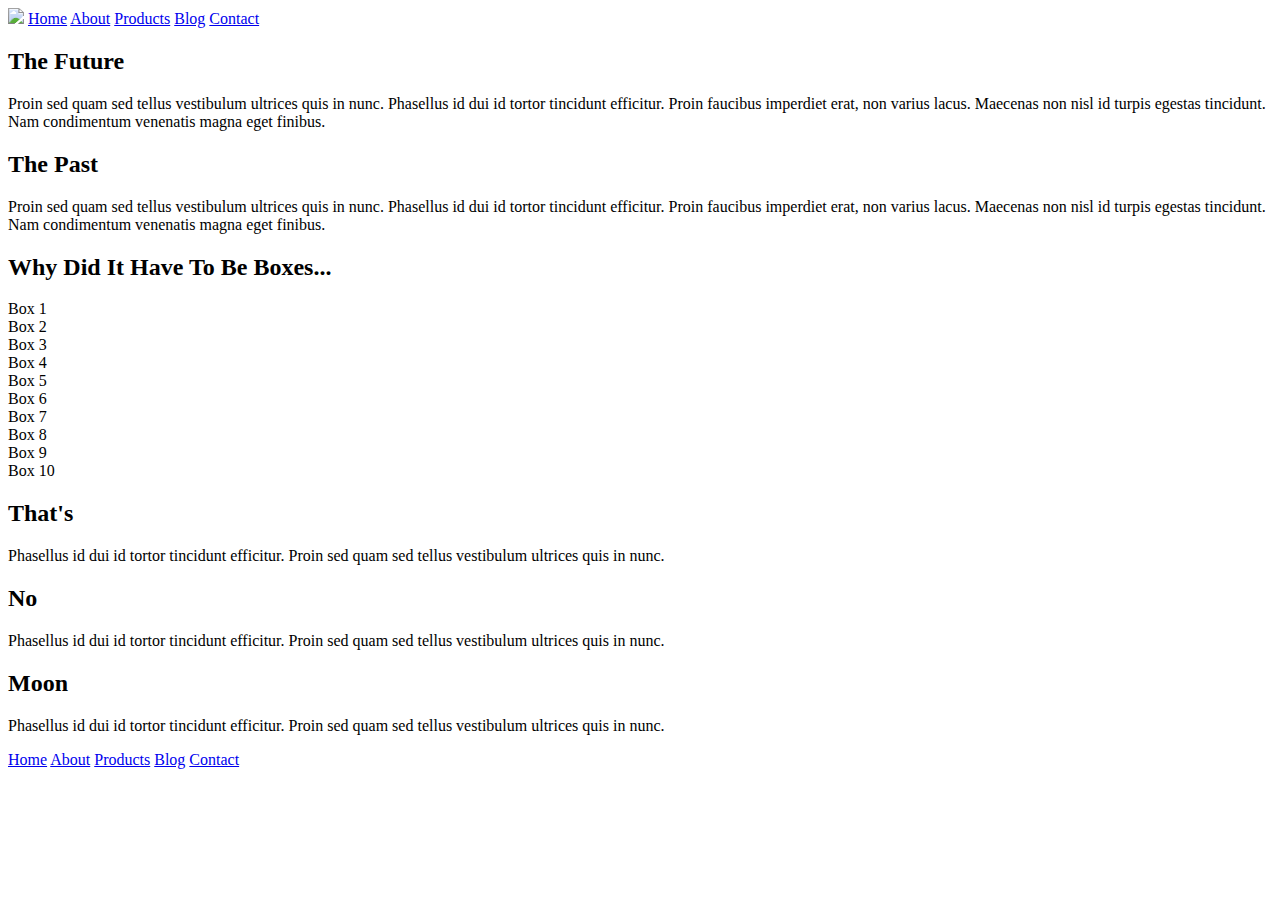
==== index.html @ 4cbaa185 "added navigation heading along with heading image to both pages" ====
<!doctype html>

<html lang="en">

<head>
    <meta charset="utf-8">

    <title>Sprint Challenge - Home</title>

    <link href="https://fonts.googleapis.com/css?family=Roboto|Rubik" rel="stylesheet">
    <link rel="stylesheet" href="css/index.css">

</head>

<body>
    <header>
        <nav>
            <img class="lambda-img-black" src="img/lambda-black.png">

            <a href="index.html">Home</a>
            <a href="about.html">About</a>
            <a href=#>Products</a>
            <a href=#>Blog</a>
            <a href=#>Contact</a>
        </nav>


    </header>



    <div class="container">

        <section class="top-content">
            <div class="text-container">
                <h2>The Future</h2>
                <p>Proin sed quam sed tellus vestibulum ultrices quis in nunc. Phasellus id dui id tortor tincidunt
                    efficitur. Proin faucibus imperdiet erat, non varius lacus. Maecenas non nisl id turpis egestas
                    tincidunt. Nam condimentum venenatis magna eget finibus.</p>
            </div>
            <div class="text-container">
                <h2>The Past</h2>
                <p>Proin sed quam sed tellus vestibulum ultrices quis in nunc. Phasellus id dui id tortor tincidunt
                    efficitur. Proin faucibus imperdiet erat, non varius lacus. Maecenas non nisl id turpis egestas
                    tincidunt. Nam condimentum venenatis magna eget finibus.</p>
            </div>
        </section>

        <section class="middle-content">

            <h2>Why Did It Have To Be Boxes...</h2>

            <div class="boxes">
                <div class="box">Box 1</div>
                <div class="box">Box 2</div>
                <div class="box">Box 3</div>
                <div class="box">Box 4</div>
                <div class="box">Box 5</div>
                <div class="box">Box 6</div>
                <div class="box">Box 7</div>
                <div class="box">Box 8</div>
                <div class="box">Box 9</div>
                <div class="box">Box 10</div>
            </div>

        </section>

        <section class="bottom-content">

            <div class="text-container">
                <h2>That's</h2>
                <p>Phasellus id dui id tortor tincidunt efficitur. Proin sed quam sed tellus vestibulum ultrices quis in
                    nunc.</p>
            </div>
            <div class="text-container">
                <h2>No</h2>
                <p>Phasellus id dui id tortor tincidunt efficitur. Proin sed quam sed tellus vestibulum ultrices quis in
                    nunc.</p>
            </div>
            <div class="text-container">
                <h2>Moon</h2>
                <p>Phasellus id dui id tortor tincidunt efficitur. Proin sed quam sed tellus vestibulum ultrices quis in
                    nunc.</p>
            </div>

        </section>

        <footer>
            <nav>
                <a href="#">Home</a>
                <a href="#">About</a>
                <a href="#">Products</a>
                <a href="#">Blog</a>
                <a href="#">Contact</a>
            </nav>
        </footer>
    </div><!-- container -->
</body>

</html>
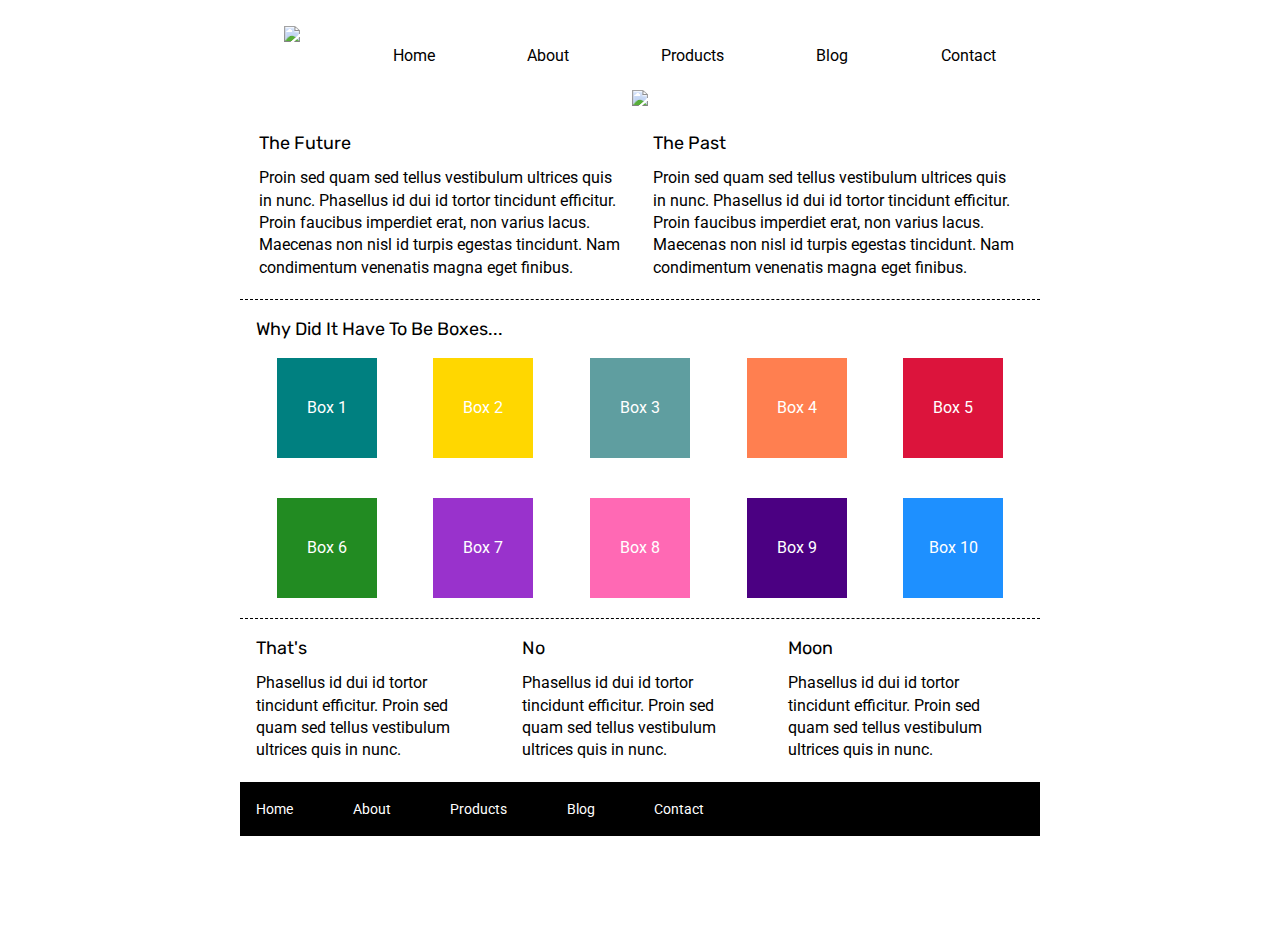
==== commit 535e8697: "added main header image below nav on home page and styled boxes on home page" ====
--- a/index.html
+++ b/index.html
@@ -14,7 +14,7 @@
 
 <body>
     <header>
-        <nav>
+        <nav class="navheading">
             <img class="lambda-img-black" src="img/lambda-black.png">
 
             <a href="index.html">Home</a>
@@ -23,8 +23,9 @@
             <a href=#>Blog</a>
             <a href=#>Contact</a>
         </nav>
-
-
+<section class="header-img">
+        <img src="img/jumbo.jpg" >
+    </section>
     </header>
 
 
@@ -86,9 +87,9 @@
         </section>
 
         <footer>
-            <nav>
-                <a href="#">Home</a>
-                <a href="#">About</a>
+            <nav class="footernav">
+                <a href="index.html">Home</a>
+                <a href="about.html">About</a>
                 <a href="#">Products</a>
                 <a href="#">Blog</a>
                 <a href="#">Contact</a>
--- a/css/index.css
+++ b/css/index.css
@@ -0,0 +1,175 @@
+/* http://meyerweb.com/eric/tools/css/reset/ 
+   v2.0 | 20110126
+   License: none (public domain)
+*/
+
+html, body, div, span, applet, object, iframe,
+h1, h2, h3, h4, h5, h6, p, blockquote, pre,
+a, abbr, acronym, address, big, cite, code,
+del, dfn, em, img, ins, kbd, q, s, samp,
+small, strike, strong, sub, sup, tt, var,
+b, u, i, center,
+dl, dt, dd, ol, ul, li,
+fieldset, form, label, legend,
+table, caption, tbody, tfoot, thead, tr, th, td,
+article, aside, canvas, details, embed, 
+figure, figcaption, footer, header, hgroup, 
+menu, nav, output, ruby, section, summary,
+time, mark, audio, video {
+	margin: 0;
+	padding: 0;
+	border: 0;
+	font-size: 100%;
+	font: inherit;
+	vertical-align: baseline;
+}
+/* HTML5 display-role reset for older browsers */
+article, aside, details, figcaption, figure, 
+footer, header, hgroup, menu, nav, section {
+	display: block;
+}
+body {
+	line-height: 1;
+}
+ol, ul {
+	list-style: none;
+}
+blockquote, q {
+	quotes: none;
+}
+blockquote:before, blockquote:after,
+q:before, q:after {
+	content: '';
+	content: none;
+}
+table {
+	border-collapse: collapse;
+	border-spacing: 0;
+}
+
+* {
+    box-sizing: border-box;
+}
+
+html, body {
+    height: 100%;
+    font-family: 'Roboto', sans-serif;
+}
+
+h1, h2, h3, h4, h5 {
+    font-size: 18px;
+    margin-bottom: 15px;
+    font-family: 'Rubik', sans-serif;
+}
+
+p {
+    line-height: 1.4;
+}
+
+.navheading{
+    display: flex;
+    flex-direction: row;
+    justify-content: space-evenly;
+    margin: 2% 15% 2% 15%;
+}
+.navheading a{
+    text-decoration: none;
+    color: black;
+    margin-top: 2.5%;
+}
+.header-img{
+   text-align: center;
+   margin-bottom: 2%;
+}
+
+
+.container {
+    width: 800px;
+    margin: 0 auto;
+}
+
+.top-content {
+    display: flex;
+    flex-wrap: wrap;
+    justify-content: space-evenly;
+    margin-bottom: 20px;
+    border-bottom: 1px dashed black;
+}
+
+.top-content .text-container {
+    width: 48%;
+    padding: 0 1%;
+    padding-bottom: 20px;  
+}
+
+.middle-content {
+    margin-bottom: 20px;
+    border-bottom: 1px dashed black;
+}
+
+
+.middle-content h2 {
+    padding: 0 2%;
+    margin-bottom: 0;
+}
+
+.middle-content .boxes {
+    display: flex;
+    flex-wrap: wrap;
+    justify-content: space-evenly;
+}
+
+.middle-content .boxes .box {
+    width: 12.5%;
+    height: 100px;
+    margin: 20px 2.5%;
+    color: white;
+    display: flex;
+    align-items: center;
+    justify-content: center;
+}
+
+.box:nth-of-type(1) {background: teal}
+.box:nth-of-type(2) {background: gold}
+.box:nth-of-type(3) {background: cadetblue}
+.box:nth-of-type(4) {background: coral}
+.box:nth-of-type(5) {background: crimson}
+.box:nth-of-type(6) {background: forestgreen}
+.box:nth-of-type(7) {background: darkorchid}
+.box:nth-of-type(8) {background: hotpink}
+.box:nth-of-type(9) {background: indigo}
+.box:nth-of-type(10) {background: dodgerblue}
+
+
+.bottom-content {
+    display: flex;
+    margin: 0 2% 20px;
+    justify-content: space-around;
+}
+
+.bottom-content .text-container {
+    padding-right: 4%;
+}
+
+.bottom-content .text-container:last-child {
+    padding-right: 0;
+}
+
+footer {
+    width: 100%;
+    background: black;
+}
+
+footer nav {
+    width: 60%;
+    display: flex;
+    justify-content: space-between;
+    align-items: center;
+    padding: 20px 2%;
+    font-size: 14px;
+}
+
+footer nav a {
+    color: white;
+    text-decoration: none;
+}